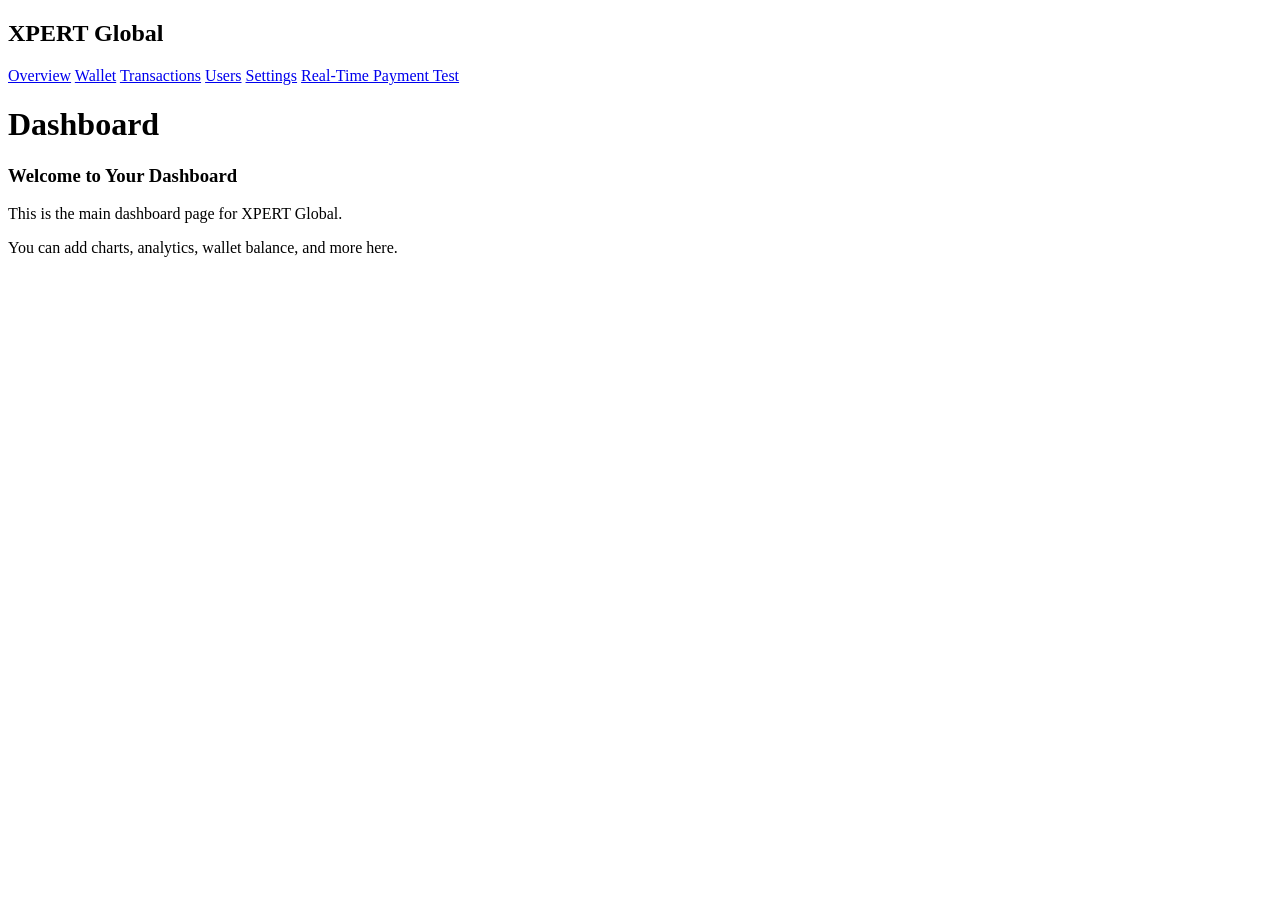
==== pages/dashboard.html @ c27d4472 "Create dashboard.html Signed-off-by: Hassan Luckman <154114959+lisa01morris@users.noreply.github.com" ====
<!DOCTYPE html>
<html lang="en">
<head>
  <meta charset="UTF-8">
  <title>Dashboard — XPERT Global</title>
  <link rel="stylesheet" href="../assets/css/style.css">
</head>

<body>

  <!-- Sidebar -->
  <div class="sidebar">
    <h2>XPERT Global</h2>

    <a href="../dashboard.html">Overview</a>
    <a href="wallet.html">Wallet</a>
    <a href="transactions.html">Transactions</a>
    <a href="users.html">Users</a>
    <a href="settings.html">Settings</a>

    <a href="../pay.html" class="highlight">Real‑Time Payment Test</a>
  </div>

  <!-- Main Content -->
  <div class="content">
    <h1>Dashboard</h1>

    <div class="card">
      <h3>Welcome to Your Dashboard</h3>
      <p>This is the main dashboard page for XPERT Global.</p>
      <p>You can add charts, analytics, wallet balance, and more here.</p>
    </div>

  </div>

</body>
</html>
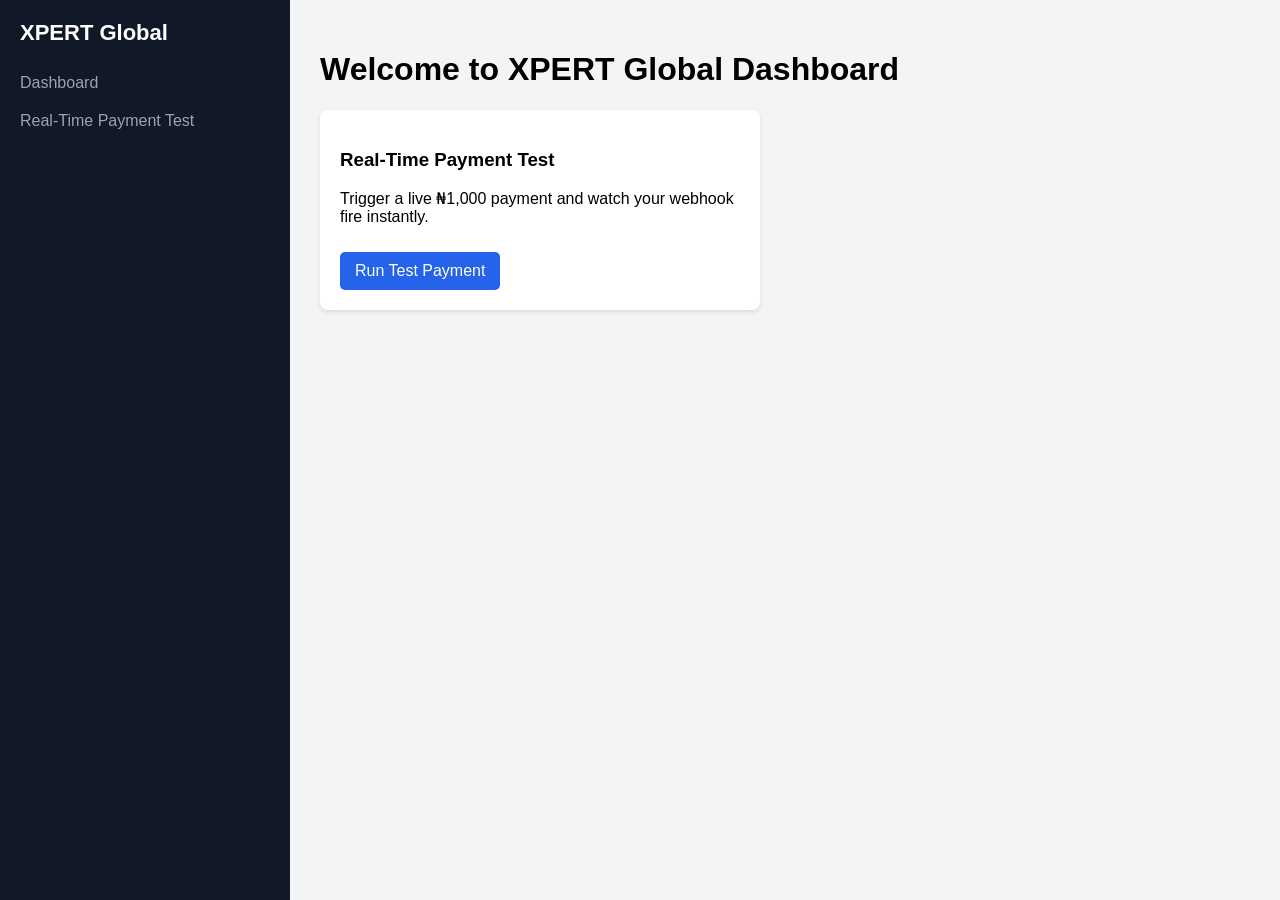
==== commit cb11491c: "Update dashboard.html Signed-off-by: Hassan Luckman <154114959+lisa01morris@users.noreply.github.com" ====
--- a/pages/dashboard.html
+++ b/pages/dashboard.html
@@ -2,35 +2,72 @@
 <html lang="en">
 <head>
   <meta charset="UTF-8">
-  <title>Dashboard — XPERT Global</title>
-  <link rel="stylesheet" href="../assets/css/style.css">
+  <title>XPERT Global Dashboard</title>
+  <style>
+    body {
+      margin: 0;
+      font-family: Arial, sans-serif;
+      display: flex;
+      height: 100vh;
+    }
+    .sidebar {
+      width: 250px;
+      background: #111827;
+      color: white;
+      padding: 20px;
+    }
+    .sidebar h2 {
+      margin-top: 0;
+      font-size: 22px;
+    }
+    .sidebar a {
+      display: block;
+      color: #9CA3AF;
+      padding: 10px 0;
+      text-decoration: none;
+    }
+    .sidebar a:hover {
+      color: white;
+    }
+    .content {
+      flex: 1;
+      padding: 30px;
+      background: #F3F4F6;
+    }
+    .card {
+      background: white;
+      padding: 20px;
+      border-radius: 8px;
+      box-shadow: 0 2px 5px rgba(0,0,0,0.1);
+      max-width: 400px;
+    }
+    .btn {
+      display: inline-block;
+      padding: 10px 15px;
+      background: #2563EB;
+      color: white;
+      text-decoration: none;
+      border-radius: 5px;
+      margin-top: 10px;
+    }
+  </style>
 </head>
-
 <body>
 
-  <!-- Sidebar -->
   <div class="sidebar">
     <h2>XPERT Global</h2>
-
-    <a href="../dashboard.html">Overview</a>
-    <a href="wallet.html">Wallet</a>
-    <a href="transactions.html">Transactions</a>
-    <a href="users.html">Users</a>
-    <a href="settings.html">Settings</a>
-
-    <a href="../pay.html" class="highlight">Real‑Time Payment Test</a>
+    <a href="dashboard.html">Dashboard</a>
+    <a href="pay.html">Real‑Time Payment Test</a>
   </div>
 
-  <!-- Main Content -->
   <div class="content">
-    <h1>Dashboard</h1>
+    <h1>Welcome to XPERT Global Dashboard</h1>
 
     <div class="card">
-      <h3>Welcome to Your Dashboard</h3>
-      <p>This is the main dashboard page for XPERT Global.</p>
-      <p>You can add charts, analytics, wallet balance, and more here.</p>
+      <h3>Real‑Time Payment Test</h3>
+      <p>Trigger a live ₦1,000 payment and watch your webhook fire instantly.</p>
+      <a href="pay.html" class="btn">Run Test Payment</a>
     </div>
-
   </div>
 
 </body>
